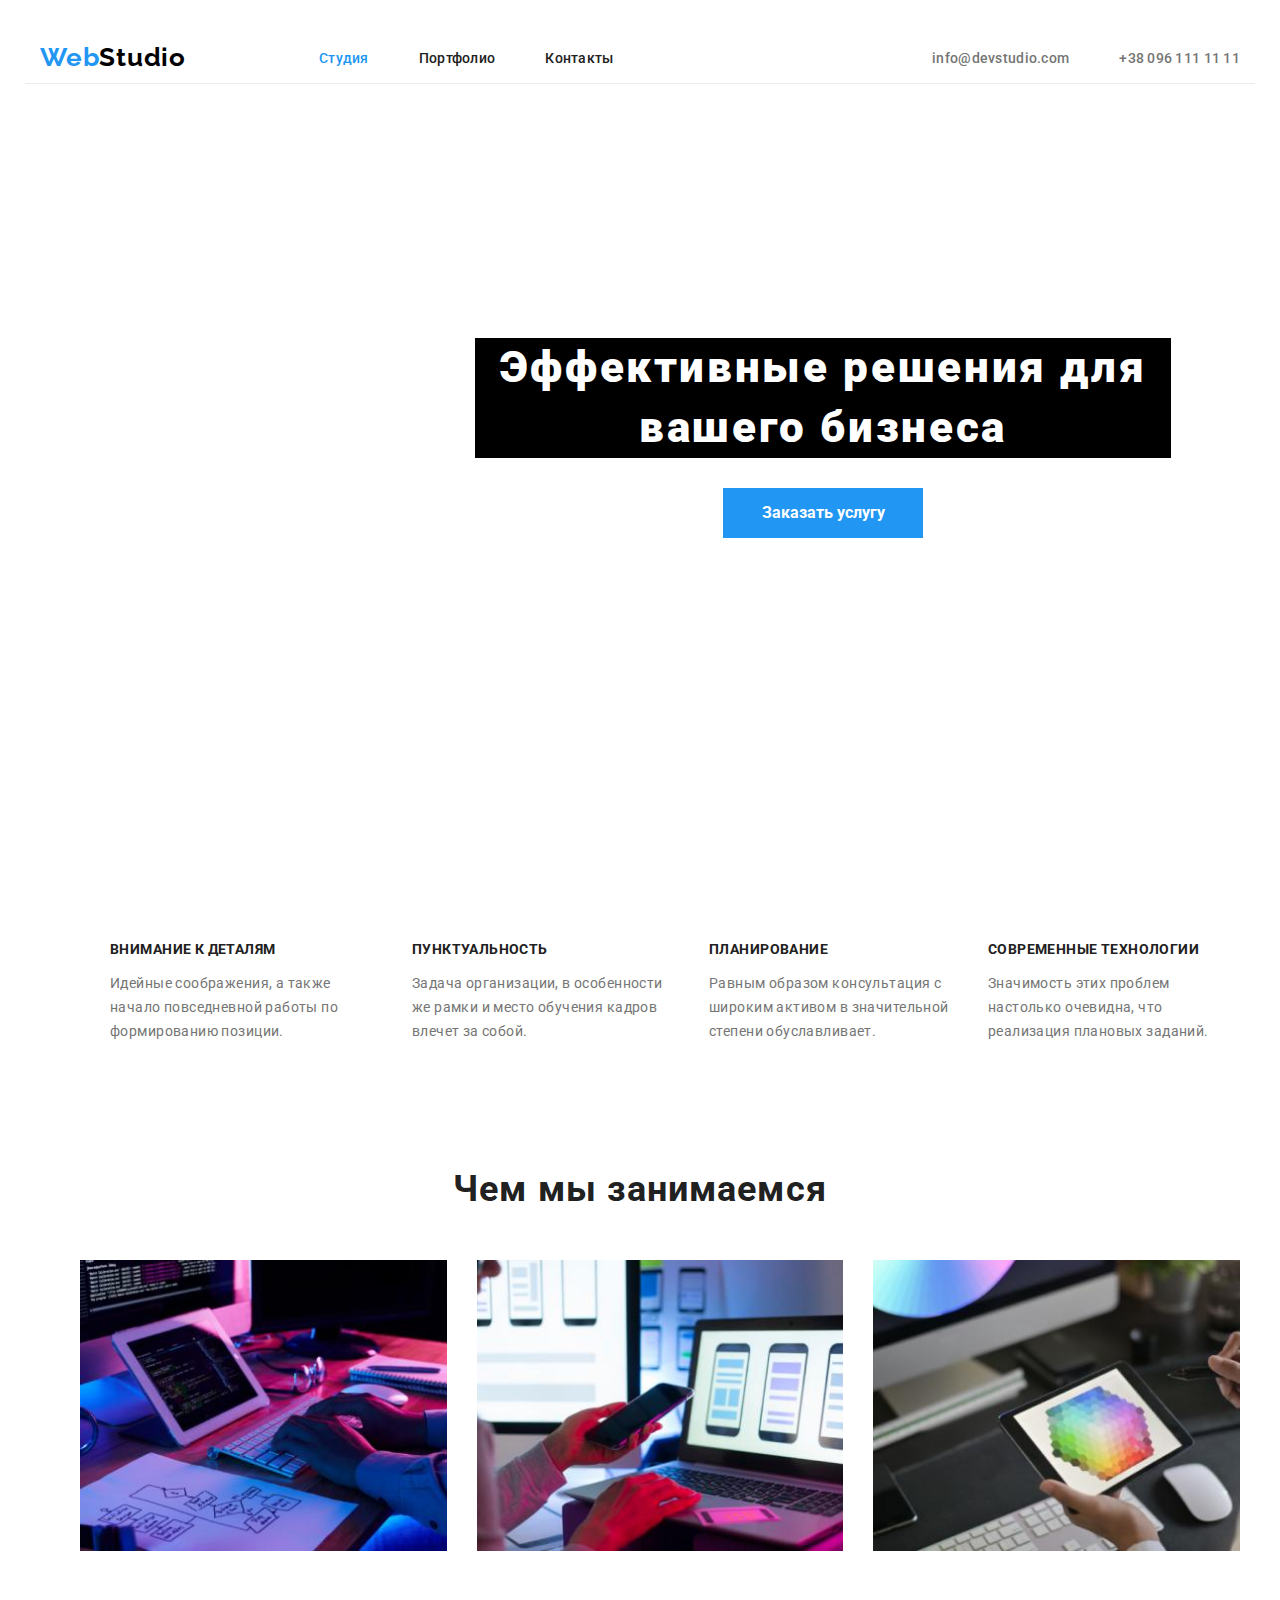
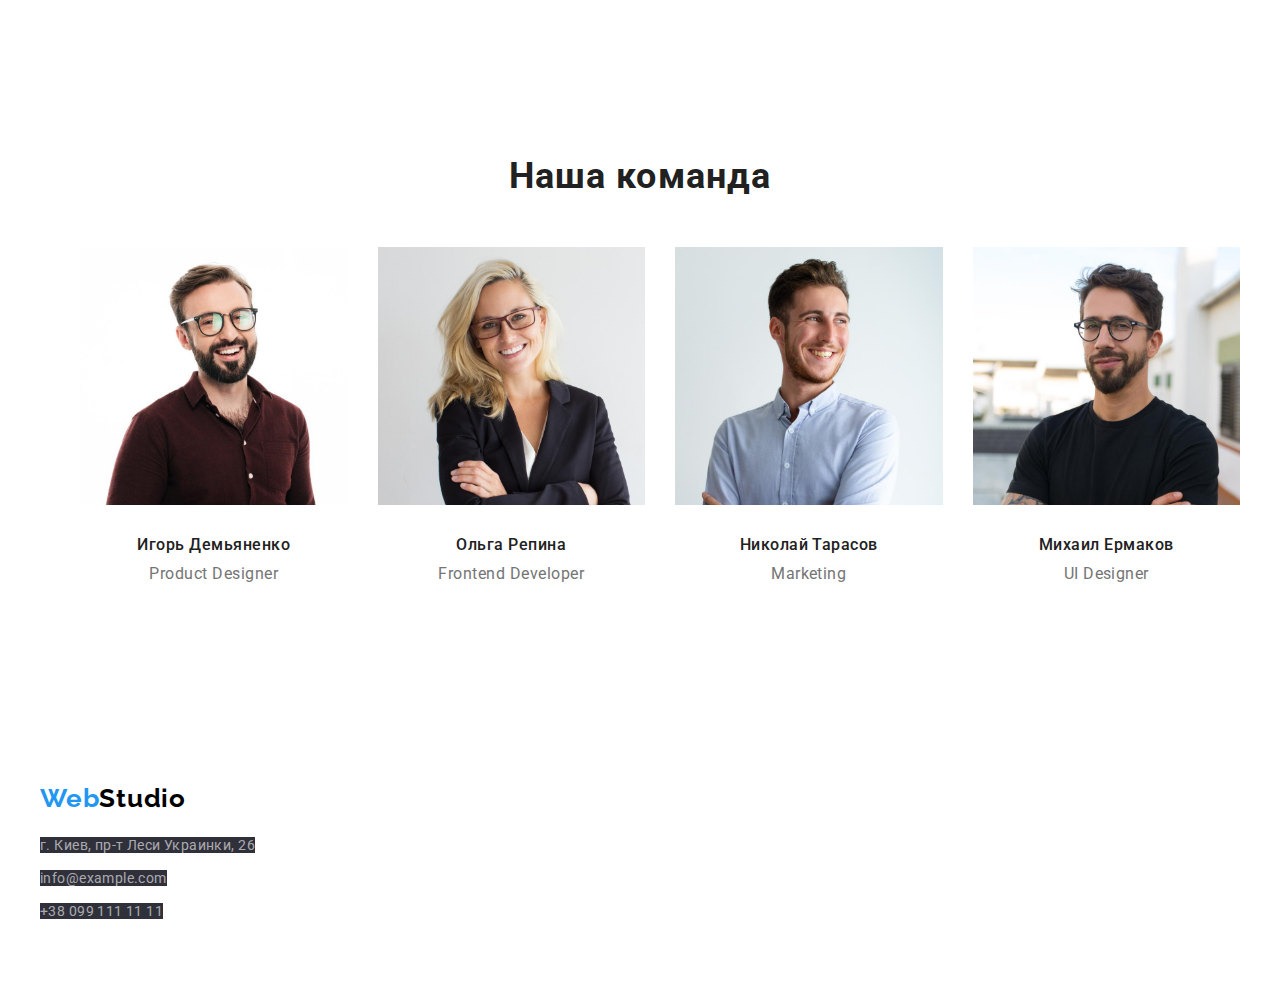
==== index.html @ c8301726 "flex" ====
<!DOCTYPE html>
<html lang="ru">
<head>
    <meta charset="UTF-8">
    <meta http-equiv="X-UA-Compatible" content="IE=edge">
    <meta name="viewport" content="width=, initial-scale=1.0">
    <title>index</title>
    <link rel="preconnect" href="https://fonts.googleapis.com">
<link rel="preconnect" href="https://fonts.gstatic.com" crossorigin>
<link href="https://fonts.googleapis.com/css2?family=Raleway:wght@700&family=Roboto:wght@400;500;700;900&display=swap" rel="stylesheet">
<link rel="stylesheet" href="https://cdnjs.cloudflare.com/ajax/libs/modern-normalize/1.1.0/modern-normalize.min.css"        integrity="sha512-wpPYUAdjBVSE4KJnH1VR1HeZfpl1ub8YT/NKx4PuQ5NmX2tKuGu6U/JRp5y+Y8XG2tV+wKQpNHVUX03MfMFn9Q=="        crossorigin="anonymous" referrerpolicy="no-referrer" />  
<link rel="stylesheet" href="./css/style.css">
</head>
<body>
    <header class="header">
        <div class="container header-container"> 
        <nav class="header-nav">
             <a class="logo link" lang="en" href="./index.html"><span class="logo-part">Web</span>Studio</a>
            <ul class="header-list list">
                <li class="header-item"> <a href=""class="header-link link current">Студия</a></li>
                <li class="header-item"> <a href="./portfolio.html"class="header-link link">Портфолио</a></li>
                <li class="header-item"> <a href=""class="header-link link">Контакты</a></li>
            </ul>
            </nav>
            <div class="header-contact">
            <ul class="contact-list list">
                <li class="contanct-item"> <a href="mailto:info@devstudio.com"class="header-tel-link link">info@devstudio.com</a></li>
                <li class="contanct-item"><a href="tel:+380961111111"class="header-tel-link link">+38 096 111 11 11</a></li>
            </ul>
            </div>
            </div>
        
         </header>
    
    <main>
        <!-- Шапка -->
   
        <section class="hero">
            <div class="container hero-contanier">
        <h1 class="hero-title">Эффективные решения для вашего бизнеса</h1>
        <button type="button" class="button">Заказать услугу</button>
        </div>
    </section>

    <!-- Наши преимущества -->

    <section class="benefits">
        <div class="container benefits-container">
        <h2 class="benefits-title visually-hidden">Наши преимущества</h2>
        <ul class="benefits-list list">
            <li class="benefits-item"> 
                <h3 class="benefits-title">Внимание к деталям</h3> 
                <p class="benefits-text">Идейные соображения, а также начало повседневной работы по формированию позиции.</p>
            </li>
            <li class="benefits-item"> 
                <h3 class="benefits-title">Пунктуальность</h3> 
                <p  class="benefits-text">Задача организации, в особенности же рамки и место обучения кадров влечет за собой.</p>
            </li>
            <li class="benefits-item"> 
                <h3 class="benefits-title">Планирование</h3> 
                <p class="benefits-text">Равным образом консультация с широким активом в значительной степени обуславливает.</p>
            </li>
            <li class="benefits-item"> 
                <h3 class="benefits-title">Современные технологии</h3>
                 <p class="benefits-text">Значимость этих проблем настолько очевидна, что реализация плановых заданий.</p>
            </li>
        </ul>
        </div>
    </section>

    <!-- Чем мы занимаемся -->

    <section class="about">
        <div class="container">
        <h2 class="about-title">Чем мы занимаемся</h2>
        <ul class="about-list list">
            <li class="about-item"> <img src="./images/about-us.jpg" alt="О нас" width="370"></li>
            <li class="about-item"> <img src="./images/about-us-1.jpg" alt="О нас" width="370"></li>
            <li class="about-item"> <img src="./images/about-us-2.jpg" alt="О нас" width="370"></li>
        </ul>
        </div>

    </section>

    <!-- Наша команда -->
    
    <section class="person">
        <div class="container">
        <h2 class="person-title">Наша команда</h2>
        <ul class="person-list list">
            <li class="person-item"> <img src="./images/product-designer.jpg" alt="Product Designer" width="270">
                <h3 class="person-short-title">Игорь Демьяненко</h3>
                <p class="person-text" lang="en">Product Designer</p></li>

            <li class="person-item"> <img src="./images/frontend-developer.jpg" alt="Frontend Developer" width="270"> 
            <h3 class="person-short-title">Ольга Репина</h3> 
            <p class="person-text" lang="en">Frontend Developer</p></li>

            <li class="person-item"> <img src="./images/marketing.jpg" alt="Marketing" width="270"> 
            <h3 class="person-short-title">Николай Тарасов</h3> 
            <p class="person-text" lang="en">Marketing</p></li>

            <li class="person-item"> <img src="./images/ui-designer.jpg" alt="UI Designer" width="270"> 
            <h3 class="person-short-title">Михаил Ермаков</h3> 
            <p class="person-text" lang="en">UI Designer</p></li>
        </ul>
        </div>
    </section>
    
    </main>

    <!-- Подвал -->
    <footer class="futer-container">
        <div class="container">
        <a  class="footer-logo link"lang="en" href="./index.html"><span class="logo-part">Web</span>Studio</a>
        <address>
        <ul class="footer-list list">
            <li class="footer-item"><a class="footer-link link"  href="https://goo.gl/maps/SvThSGCtMQvm39Th7" target="_blank" rel="noopener noreferrer"class="link">г. Киев, пр-т Леси Украинки, 26</a> </li>
            <li class="footer-item"><a class="footer-link link" href="mailto:info@example.com"class="link"> info@example.com</a></li>
            <li class="footer-item"></li><a class="footer-link link" href="tel:+380991111111"class="link">+38 099 111 11 11</a></li>
        </ul>
        </address>
        </div>
    </footer>
</body>
</html>
---- css/style.css ----
:root {
    --primary-text-color: #757575;
    --title-color: #212121;
    --nav-color: #212121;
    --accent-color:#2196F3;
    --button-alt-color:#F5F4FA;
    --border-color:#ECECEC
    
}
body {
    color: var(--primary-text-color);
    font-family: Roboto,sans-serif;
}
.list {
    list-style: none;
}
.link {
    text-decoration: none;
}

.container {
    width: 1200px;
    padding-left: 15px;
    padding-right: 15px;
    margin: 0 auto;
}

img {
    display: block;
    max-width: 100%;
    height: auto;
}

.visually-hidden {
    position: absolute;
    white-space: nowrap;
    width: 1px;
    height: 1px;
    overflow: hidden;
    border: 0;
    padding: 0;
    clip: rect(0 0 0 0);
    clip-path: inset(50%);
    margin: -1px;
}

/* header */

header {
    padding-top: 24px;
    padding-bottom: 25px;
   
}

.logo,
.footer-logo {
    font-family: Raleway;
    font-weight: 700;
    font-size: 26px;
    line-height: 1.19;
    letter-spacing: 0.03em;
    color: #000000;
}

.logo-part {
    color: #2196F3;
}

.logo {
    margin-right: 93px;
}

.header-item {
    margin-right: 50px;
}

.header-item:last-child {
    margin-right: 0;
}

.contanct-item {
    margin-right: 50px;
}

.contanct-item:last-child {
    margin-right: 0;
}

.header-link {
    padding-top: 32px;
    padding-bottom: 32px;

    font-weight: 500;
    font-size: 14px;
    line-height: 1.14;
    letter-spacing: 0.02em;
    color: var(--nav-color);
     
}

.header-link:focus,
.header-link:hover {
    color: var(--accent-color);
}


.header-tel-link{
    padding-top: 32px;
    padding-bottom: 32px;
  
    font-weight: 500;
    font-size: 14px;
    line-height: 1.14;
    letter-spacing: 0.02em;
    color: var(--primary-text-color);
}

.header-tel-link:focus,
.header-tel-link:hover {
    color: var(--accent-color);
}

.current {
    color: var(--accent-color);
}

.header-nav {
    display: flex;
    align-items: center;
}

.header-list {
    display: flex;
}

.contact-list {
    display: flex;
}

.header-contact {
    margin-left: auto;
}

.header-container {
    display: flex;
     border-bottom: 1px solid var(--border-color);
   
}

/* шапка */

.hero {

    padding: 200px 452px 280px 452px;
    text-align: center;

}

.hero-contanier {
    width: 696px;
}
.hero-title {
    margin-bottom: 30px;
    text-align: center;
    

    font-weight: 900;
    font-size: 44px;
    line-height: 1.36;
    letter-spacing: 0.06em;
    color: #FFFFFF;
    background-color: #000000;
}

.button {
    min-width: 200px;
    height: 50px;
    padding: 10px 32px;
    border: #2196F3;

    font-family: inherit;
    font-weight: 700;
    font-size: 16px;
    line-height: 1.88;
    color: #FFFFFF;
    background-color: var(--accent-color);
}

/* Наши преимущества */

.benefits-title {
    margin-bottom: 10px;
    
    font-weight: 700;
    font-size: 14px;
    line-height: 1.14;
    letter-spacing: 0.03em;
    text-transform: uppercase;
    color: var(--title-color);
}

.benefits-text {
    
    font-size: 14px;
    line-height: 1.71;
    letter-spacing: 0.03em;
    color: var(--primary-text-color);
}

.benefits {
    padding-top: 94px;
    padding-bottom: 94px;
    display: flex;
}

.benefits-list{
    display: flex;
}

.benefits-item {
    
    margin-left: 30px;
}

.benefits-item:last-child {
    margin-left: 0;
}

 /* Чем мы занимаемся  */

 .about {
    
     padding-bottom: 94px;
     display: flex;
 }

 .about-list {
     display: flex;
 }

 .about-item {
   
     margin-right: 30px;
 }

 .about-item:last-child {
     margin-right: 0;
 }

 .about-title {
     text-align: center;
     margin-bottom: 50px;
     margin-top: 0;
     
     font-weight: 700;
     font-size: 36px;
     line-height: 1.17;
     letter-spacing: 0.03em;
     color: var(--title-color);
 }


 /* Наша команда */
 .person {
     padding-top: 94px;
     padding-bottom: 94px;
     display: flex;
 }

 .person-list {
     display: flex;

 }

 .person-item {
     margin-right: 30px;
 }

 .person-item:last-child {
     margin-right: 0;
 }

 .person-short-title {
     text-align: center;
     margin-top: 30px;
     margin-bottom: 10px;
 }

 .person-text {
     text-align: center;
     margin-top: 0;
     margin-bottom: 30px;
 }

 .person-title{
     text-align: center;
     margin-bottom: 50px;
     margin-top: 0;
     

     font-weight: 700;
     font-size: 36px;
     line-height: 1.17;
     letter-spacing: 0.03em;
     color: var(--title-color);
 }

 .person-short-title {
     font-weight: 500;
     font-size: 16px;
     line-height: 1.19x;
     letter-spacing: 0.03em;
     color: var(--title-color);
 }

 .person-text {
     font-size: 16px;
     line-height: 1.19x; 
     letter-spacing: 0.03em;

 }

 /* Кнопки 2 страницы */

 .projeсts-button {
     font-family: inherit;
     font-weight: 500;
     font-size: 16px;
     line-height: 1.62;
     letter-spacing: 0.03em;
     color: var(--nav-color);
     background: #F5F4FA;
 }

 .projeсts-button:focus,
 .projeсts-button:hover {
     color: #FFFFFF;
     background-color: var(--accent-color);

 }

 .examples {
     display: flex;
     padding-top: 94px;
     padding-bottom: 94px;
     
 }

 .projeсts-list {
     display: flex;
     justify-content: center;
     margin-bottom: 34px;
 }

 .projects-item {
     display: block;
     margin-right: 8px; 
 }

 .projects-item:last-child {
     margin-right: 0;
 }


 /* Примеры работ*/


 .examples-title {
     margin-bottom: 4px;
     margin-top: 0;

     font-weight: 700;
     font-size: 18px;
     line-height: 2;
     letter-spacing: 0.06em;
     color: var(--title-color);

 }

 .examples-text {
     margin-top: 0;
     margin-bottom: 0;
     font-size: 16px;
     line-height: 1.87;
     letter-spacing: 0.03em;
     color: var(--primary-text-color);

 }

 .examples-list {
     display: flex;
     flex-wrap: wrap;
     margin-right: -30px;
     margin-bottom: -30px;
     
 }

 .examples-item {
     flex-basis: calc(100% / 3 - 30px);
    margin-right: 30px;
    margin-bottom: 30px;
    
 }
 .examples-card {
     padding-top: 20px;
     padding-bottom: 20px;
     border-left: 1px solid var(--border-color);
     border-bottom: 1px solid var(--border-color);
     border-right: 1px solid var(--border-color);
 }

 
   
 /* footer */

 .futer-container {
     padding-top: 60px;
     padding-bottom: 60px;
     display: flex;
    
 }

 .footer-list {
     
     margin-left: -40px;
 }

 .footer-link {
    font-style: normal;
    font-size: 14px;
    line-height: 1.71;
    letter-spacing: 0.03em;
    color: rgba(255, 255, 255, 0.6);
    background-color: #2F303A;
    
 }

 .footer-link:focus,
 .footer-link:hover {
     color: #FFFFFF;
     
 }
 .footer-item {
     margin-bottom: 9px;
 }

 .footer-logo {
     display: block;
     margin-bottom: 20px;
     
 }
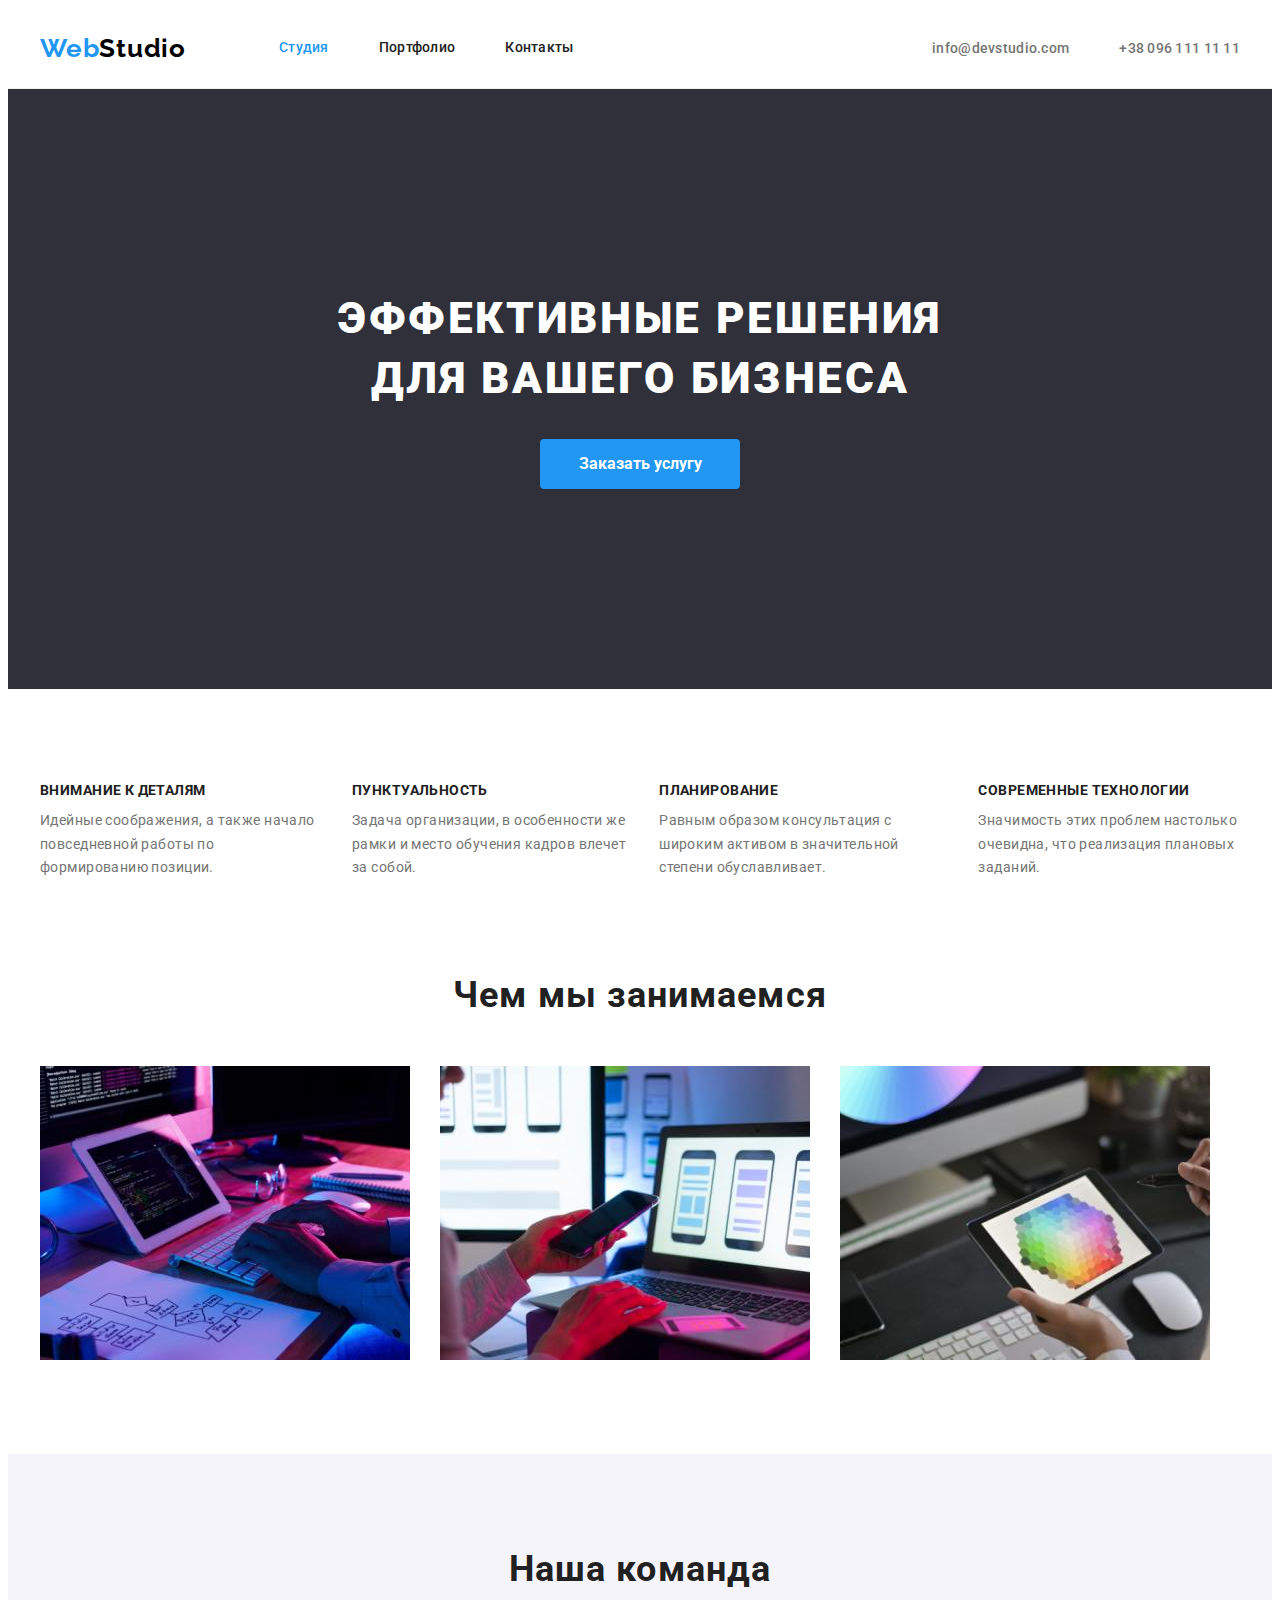
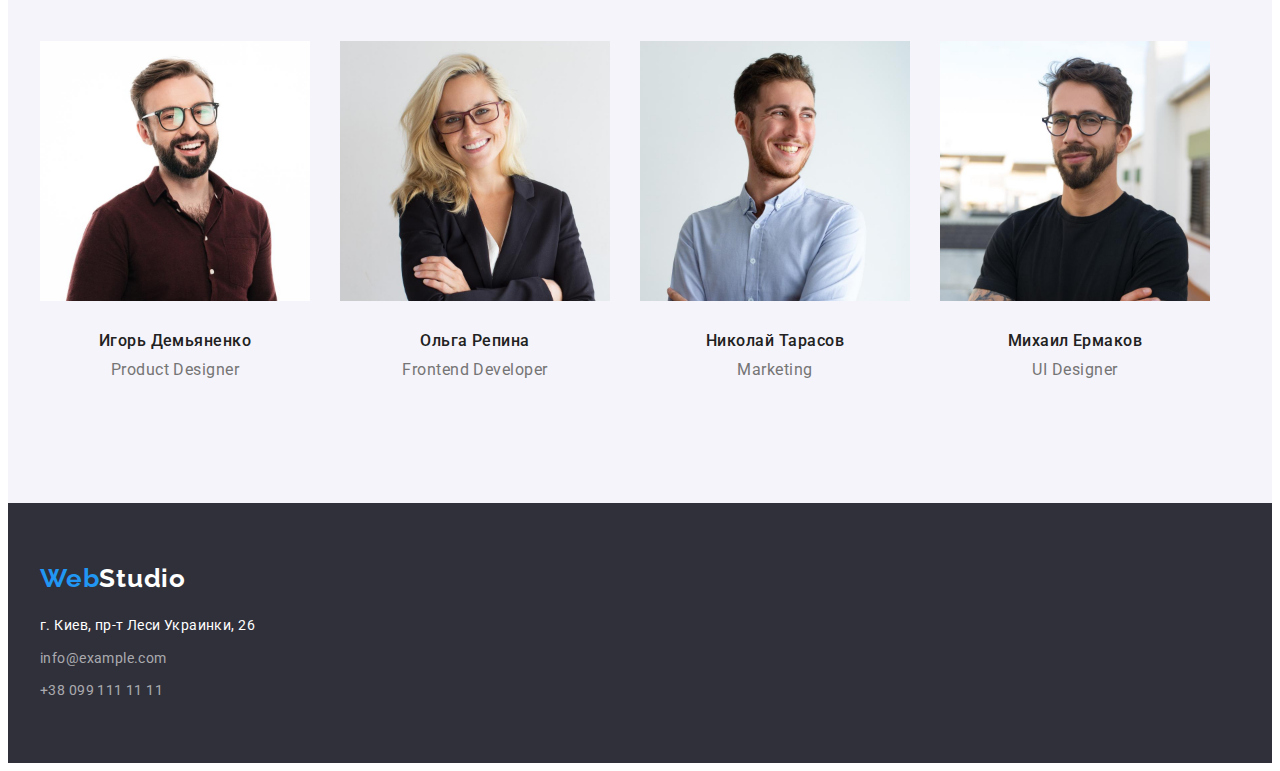
==== commit 922d6c86: "flex-changes" ====
--- a/index.html
+++ b/index.html
@@ -15,19 +15,17 @@
     <header class="header">
         <div class="container header-container"> 
         <nav class="header-nav">
-             <a class="logo link" lang="en" href="./index.html"><span class="logo-part">Web</span>Studio</a>
-            <ul class="header-list list">
-                <li class="header-item"> <a href=""class="header-link link current">Студия</a></li>
-                <li class="header-item"> <a href="./portfolio.html"class="header-link link">Портфолио</a></li>
-                <li class="header-item"> <a href=""class="header-link link">Контакты</a></li>
+             <a class="logo" lang="en" href="./index.html"><span class="logo-part">Web</span>Studio</a>
+            <ul class="header-list">
+                <li class="header-item"> <a href=""class="header-link current">Студия</a></li>
+                <li class="header-item"> <a href="./portfolio.html"class="header-link">Портфолио</a></li>
+                <li class="header-item"> <a href=""class="header-link">Контакты</a></li>
             </ul>
             </nav>
-            <div class="header-contact">
-            <ul class="contact-list list">
-                <li class="contanct-item"> <a href="mailto:info@devstudio.com"class="header-tel-link link">info@devstudio.com</a></li>
-                <li class="contanct-item"><a href="tel:+380961111111"class="header-tel-link link">+38 096 111 11 11</a></li>
+            <ul class="contact-list">
+                <li class="contanct-item"> <a href="mailto:info@devstudio.com"class="header-tel-link">info@devstudio.com</a></li>
+                <li class="contanct-item"><a href="tel:+380961111111"class="header-tel-link">+38 096 111 11 11</a></li>
             </ul>
-            </div>
             </div>
         
          </header>
@@ -36,7 +34,7 @@
         <!-- Шапка -->
    
         <section class="hero">
-            <div class="container hero-contanier">
+            <div class="container">
         <h1 class="hero-title">Эффективные решения для вашего бизнеса</h1>
         <button type="button" class="button">Заказать услугу</button>
         </div>
@@ -44,10 +42,10 @@
 
     <!-- Наши преимущества -->
 
-    <section class="benefits">
-        <div class="container benefits-container">
+    <section class="section">
+        <div class="container">
         <h2 class="benefits-title visually-hidden">Наши преимущества</h2>
-        <ul class="benefits-list list">
+        <ul class="benefits-list">
             <li class="benefits-item"> 
                 <h3 class="benefits-title">Внимание к деталям</h3> 
                 <p class="benefits-text">Идейные соображения, а также начало повседневной работы по формированию позиции.</p>
@@ -70,10 +68,10 @@
 
     <!-- Чем мы занимаемся -->
 
-    <section class="about">
+    <section class="section about-section">
         <div class="container">
         <h2 class="about-title">Чем мы занимаемся</h2>
-        <ul class="about-list list">
+        <ul class="about-list">
             <li class="about-item"> <img src="./images/about-us.jpg" alt="О нас" width="370"></li>
             <li class="about-item"> <img src="./images/about-us-1.jpg" alt="О нас" width="370"></li>
             <li class="about-item"> <img src="./images/about-us-2.jpg" alt="О нас" width="370"></li>
@@ -84,25 +82,29 @@
 
     <!-- Наша команда -->
     
-    <section class="person">
+    <section class="section person-section">
         <div class="container">
         <h2 class="person-title">Наша команда</h2>
-        <ul class="person-list list">
+        <ul class="person-list">
             <li class="person-item"> <img src="./images/product-designer.jpg" alt="Product Designer" width="270">
-                <h3 class="person-short-title">Игорь Демьяненко</h3>
-                <p class="person-text" lang="en">Product Designer</p></li>
+               <div class="person"> <h3 class="person-short-title">Игорь Демьяненко</h3>
+                <p class="person-text" lang="en">Product Designer</p> </div>
+            </li>
 
             <li class="person-item"> <img src="./images/frontend-developer.jpg" alt="Frontend Developer" width="270"> 
-            <h3 class="person-short-title">Ольга Репина</h3> 
-            <p class="person-text" lang="en">Frontend Developer</p></li>
+            <div class="person"><h3 class="person-short-title">Ольга Репина</h3> 
+            <p class="person-text" lang="en">Frontend Developer</p> </div>
+        </li>
 
             <li class="person-item"> <img src="./images/marketing.jpg" alt="Marketing" width="270"> 
-            <h3 class="person-short-title">Николай Тарасов</h3> 
-            <p class="person-text" lang="en">Marketing</p></li>
+            <div class="person"><h3 class="person-short-title">Николай Тарасов</h3> 
+            <p class="person-text" lang="en">Marketing</p> </div>
+        </li>
 
             <li class="person-item"> <img src="./images/ui-designer.jpg" alt="UI Designer" width="270"> 
-            <h3 class="person-short-title">Михаил Ермаков</h3> 
-            <p class="person-text" lang="en">UI Designer</p></li>
+            <div class="person"><h3 class="person-short-title">Михаил Ермаков</h3> 
+            <p class="person-text" lang="en">UI Designer</p> </div>
+        </li>
         </ul>
         </div>
     </section>
@@ -112,12 +114,12 @@
     <!-- Подвал -->
     <footer class="futer-container">
         <div class="container">
-        <a  class="footer-logo link"lang="en" href="./index.html"><span class="logo-part">Web</span>Studio</a>
+        <a  class="footer-logo"lang="en" href="./index.html"><span class="logo-part">Web</span>Studio</a>
         <address>
-        <ul class="footer-list list">
-            <li class="footer-item"><a class="footer-link link"  href="https://goo.gl/maps/SvThSGCtMQvm39Th7" target="_blank" rel="noopener noreferrer"class="link">г. Киев, пр-т Леси Украинки, 26</a> </li>
-            <li class="footer-item"><a class="footer-link link" href="mailto:info@example.com"class="link"> info@example.com</a></li>
-            <li class="footer-item"></li><a class="footer-link link" href="tel:+380991111111"class="link">+38 099 111 11 11</a></li>
+        <ul class="footer-list">
+            <li class="footer-item"><a class="footer-link"  href="https://goo.gl/maps/SvThSGCtMQvm39Th7" target="_blank" rel="noopener noreferrer"class="link"><span class="address-link"> г. Киев, пр-т Леси Украинки, 26 </span></a> </li>
+            <li class="footer-item"><a class="footer-link" href="mailto:info@example.com"class="link"> info@example.com</a></li>
+            <li class="footer-item"><a class="footer-link" href="tel:+380991111111"class="link">+38 099 111 11 11</a></li>
         </ul>
         </address>
         </div>
--- a/css/style.css
+++ b/css/style.css
@@ -11,11 +11,27 @@
     color: var(--primary-text-color);
     font-family: Roboto,sans-serif;
 }
-.list {
+ul {
     list-style: none;
-}
-.link {
+    margin: 0;
+    padding: 0;
+}
+
+h1,
+h2,
+h3,
+p {
+    margin: 0;
+}
+
+a {
     text-decoration: none;
+}
+
+img {
+    display: block;
+    max-width: 100%;
+    height: auto;
 }
 
 .container {
@@ -23,12 +39,6 @@
     padding-left: 15px;
     padding-right: 15px;
     margin: 0 auto;
-}
-
-img {
-    display: block;
-    max-width: 100%;
-    height: auto;
 }
 
 .visually-hidden {
@@ -44,22 +54,21 @@
     margin: -1px;
 }
 
+
+
 /* header */
 
 header {
-    padding-top: 24px;
-    padding-bottom: 25px;
-   
-}
-
-.logo,
-.footer-logo {
+    border-bottom: 1px solid var(--border-color);
+}
+
+.logo {
     font-family: Raleway;
-    font-weight: 700;
-    font-size: 26px;
-    line-height: 1.19;
-    letter-spacing: 0.03em;
-    color: #000000;
+     font-weight: 700;
+     font-size: 26px;
+     line-height: 1.19;
+     letter-spacing: 0.03em;
+     color: #000000;
 }
 
 .logo-part {
@@ -87,6 +96,7 @@
 }
 
 .header-link {
+    display: block;
     padding-top: 32px;
     padding-bottom: 32px;
 
@@ -135,6 +145,7 @@
 
 .contact-list {
     display: flex;
+    margin-left: auto;
 }
 
 .header-contact {
@@ -142,8 +153,9 @@
 }
 
 .header-container {
+    align-items: center;
     display: flex;
-     border-bottom: 1px solid var(--border-color);
+   
    
 }
 
@@ -151,17 +163,19 @@
 
 .hero {
 
-    padding: 200px 452px 280px 452px;
+    padding: 200px 0;
     text-align: center;
-
-}
-
-.hero-contanier {
-    width: 696px;
-}
+    background-color: #2F303A;
+
+}
+
+
 .hero-title {
     margin-bottom: 30px;
     text-align: center;
+    width: 696px;
+    margin-right: auto;
+    margin-left: auto;
     
 
     font-weight: 900;
@@ -169,7 +183,8 @@
     line-height: 1.36;
     letter-spacing: 0.06em;
     color: #FFFFFF;
-    background-color: #000000;
+    text-transform: uppercase;
+    
 }
 
 .button {
@@ -177,6 +192,8 @@
     height: 50px;
     padding: 10px 32px;
     border: #2196F3;
+    border-radius: 4px;
+    cursor: pointer;
 
     font-family: inherit;
     font-weight: 700;
@@ -207,10 +224,10 @@
     color: var(--primary-text-color);
 }
 
-.benefits {
+.section {
     padding-top: 94px;
     padding-bottom: 94px;
-    display: flex;
+   
 }
 
 .benefits-list{
@@ -219,20 +236,14 @@
 
 .benefits-item {
     
-    margin-left: 30px;
+    margin-right: 30px;
 }
 
 .benefits-item:last-child {
-    margin-left: 0;
+    margin-right: 0;
 }
 
  /* Чем мы занимаемся  */
-
- .about {
-    
-     padding-bottom: 94px;
-     display: flex;
- }
 
  .about-list {
      display: flex;
@@ -259,14 +270,22 @@
      color: var(--title-color);
  }
 
+ .about-section {
+     padding-top: 0;
+ }
+
 
  /* Наша команда */
+
  .person {
-     padding-top: 94px;
-     padding-bottom: 94px;
-     display: flex;
- }
-
+     padding-bottom: 30px;
+     padding-top: 30px;
+ }
+
+ .person-section {
+     background: #F5F4FA;
+ }
+ 
  .person-list {
      display: flex;
 
@@ -278,18 +297,6 @@
 
  .person-item:last-child {
      margin-right: 0;
- }
-
- .person-short-title {
-     text-align: center;
-     margin-top: 30px;
-     margin-bottom: 10px;
- }
-
- .person-text {
-     text-align: center;
-     margin-top: 0;
-     margin-bottom: 30px;
  }
 
  .person-title{
@@ -306,16 +313,21 @@
  }
 
  .person-short-title {
+      text-align: center;
+      margin-bottom: 10px;
+
      font-weight: 500;
      font-size: 16px;
-     line-height: 1.19x;
+     line-height: 1.19;
      letter-spacing: 0.03em;
      color: var(--title-color);
  }
 
  .person-text {
+     text-align: center;
+
      font-size: 16px;
-     line-height: 1.19x; 
+     line-height: 1.19; 
      letter-spacing: 0.03em;
 
  }
@@ -323,6 +335,11 @@
  /* Кнопки 2 страницы */
 
  .projeсts-button {
+     border: transparent;
+     padding: 6px 22px;
+     border-radius: 4px;
+     cursor: pointer;
+
      font-family: inherit;
      font-weight: 500;
      font-size: 16px;
@@ -349,12 +366,13 @@
  .projeсts-list {
      display: flex;
      justify-content: center;
-     margin-bottom: 34px;
+     margin-bottom: 50px;
  }
 
  .projects-item {
      display: block;
-     margin-right: 8px; 
+     margin-right: 8px;
+     
  }
 
  .projects-item:last-child {
@@ -402,6 +420,8 @@
     
  }
  .examples-card {
+     padding-left: 24px;
+     padding-right: 24px;
      padding-top: 20px;
      padding-bottom: 20px;
      border-left: 1px solid var(--border-color);
@@ -416,14 +436,9 @@
  .futer-container {
      padding-top: 60px;
      padding-bottom: 60px;
-     display: flex;
-    
- }
-
- .footer-list {
-     
-     margin-left: -40px;
- }
+    background-color: #2F303A;
+ }
+
 
  .footer-link {
     font-style: normal;
@@ -431,17 +446,17 @@
     line-height: 1.71;
     letter-spacing: 0.03em;
     color: rgba(255, 255, 255, 0.6);
-    background-color: #2F303A;
-    
- }
-
- .footer-link:focus,
- .footer-link:hover {
-     color: #FFFFFF;
-     
- }
+   
+    
+ }
+
+ 
  .footer-item {
      margin-bottom: 9px;
+ }
+
+ .footer-item:last-child {
+     margin-bottom: 0;
  }
 
  .footer-logo {
@@ -450,6 +465,19 @@
      
  }
 
+ .footer-logo {
+     font-family: Raleway;
+     font-weight: 700;
+     font-size: 26px;
+     line-height: 1.19;
+     letter-spacing: 0.03em;
+     color: #FFFFFF;
+ }
+
+ .address-link {
+     color: #FFFFFF;
+ }
+
  
 
 
